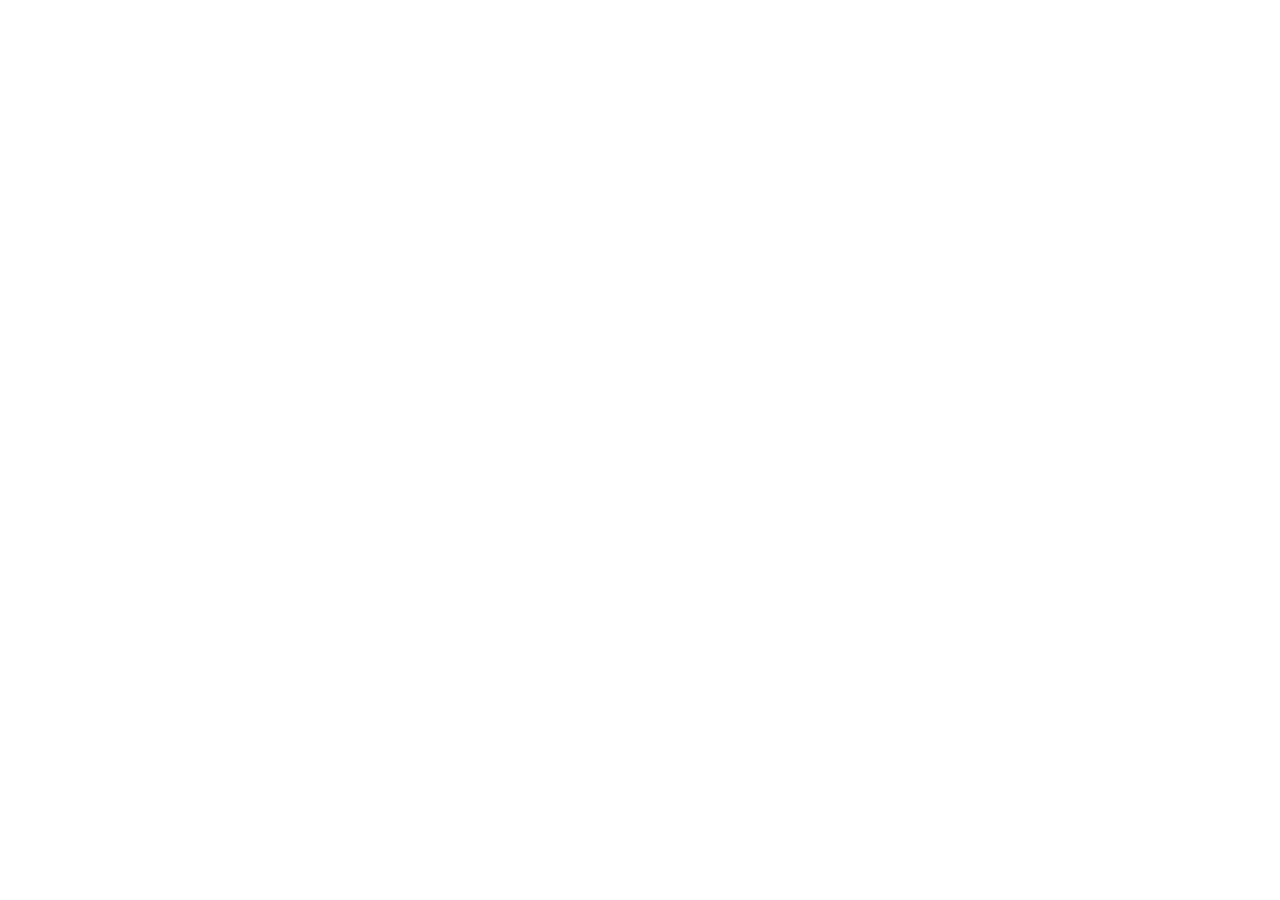
==== frontend-1-practice/index.html @ 2864b841 "Initial commit" ====
<!DOCTYPE html>
<html lang="ru">
  <head>
    <meta charset="UTF-8" />
    <meta name="viewport" content="width=device-width, initial-scale=1.0" />
    <title>Выбор даты и времени</title>
    <link rel="stylesheet" href="styles.css" />
  </head>
  <body>
    <!--
      ЗАДАНИЕ
      ========
      Сверстать страницу выбора даты и времени по своему макету.

      Пока это только вёрстка. Никакого JavaScript — ни кликов,
      ни переходов, ни выбора дня. Всё статично.

      Стили пишите в styles.css. Разметку — здесь.
    -->

    <div class="page">
      <!-- Начните отсюда. Разметьте шапку, основную область
           с календарём и слотами, подвал. -->
    </div>
  </body>
</html>
---- frontend-1-practice/styles.css ----
/* Стили страницы.
   Пишите здесь. */

* {
  margin: 0;
  padding: 0;
  box-sizing: border-box;
}

body {
  min-height: 100vh;
  font-family: sans-serif;
}
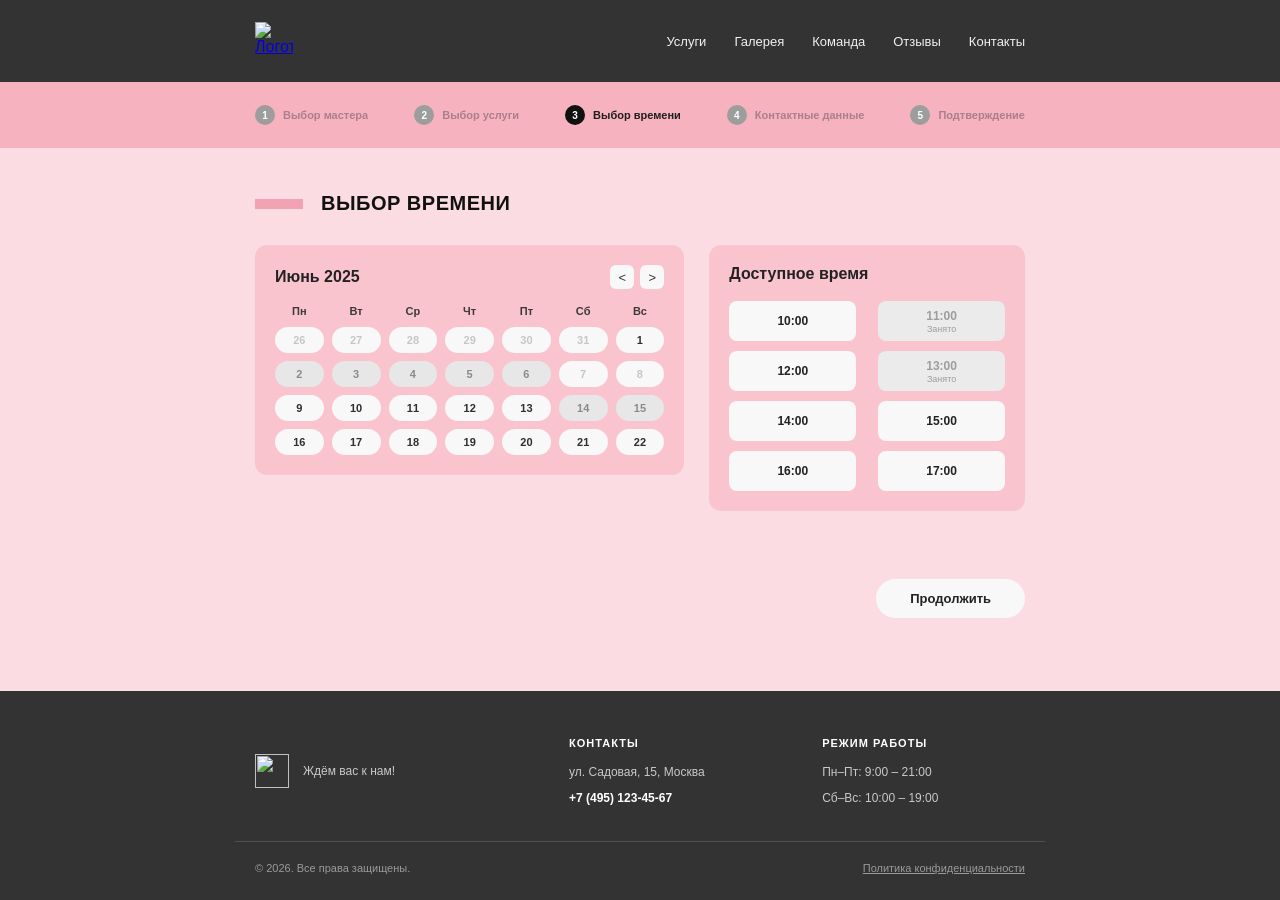
==== commit 92f4345e: "Задание 1. HTML/CSS" ====
--- a/frontend-1-practice/index.html
+++ b/frontend-1-practice/index.html
@@ -7,20 +7,181 @@
     <link rel="stylesheet" href="styles.css" />
   </head>
   <body>
-    <!--
-      ЗАДАНИЕ
-      ========
-      Сверстать страницу выбора даты и времени по своему макету.
+    <div class="page">
 
-      Пока это только вёрстка. Никакого JavaScript — ни кликов,
-      ни переходов, ни выбора дня. Всё статично.
+      <!-- Шапка -->
+      <header class="header">
+        <div class="container header__inner">
+          <a class="logo" href="#" aria-label="На главную">
+            <img class="logo__img" src="images/logo.png" alt="Логотип салона — ножницы" />
+          </a>
+          <nav class="nav" aria-label="Основное меню">
+            <ul class="nav__list">
+              <li><a class="nav__link" href="#">Услуги</a></li>
+              <li><a class="nav__link" href="#">Галерея</a></li>
+              <li><a class="nav__link" href="#">Команда</a></li>
+              <li><a class="nav__link" href="#">Отзывы</a></li>
+              <li><a class="nav__link" href="#">Контакты</a></li>
+            </ul>
+          </nav>
+        </div>
+      </header>
 
-      Стили пишите в styles.css. Разметку — здесь.
-    -->
+      <!-- Степпер -->
+      <div class="stepper">
+        <ol class="steps container">
+          <li class="step">
+            <span class="step__num">1</span>
+            <span class="step__label">Выбор мастера</span>
+          </li>
+          <li class="step">
+            <span class="step__num">2</span>
+            <span class="step__label">Выбор услуги</span>
+          </li>
+          <li class="step step--active">
+            <span class="step__num">3</span>
+            <span class="step__label">Выбор времени</span>
+          </li>
+          <li class="step">
+            <span class="step__num">4</span>
+            <span class="step__label">Контактные данные</span>
+          </li>
+          <li class="step">
+            <span class="step__num">5</span>
+            <span class="step__label">Подтверждение</span>
+          </li>
+        </ol>
+      </div>
 
-    <div class="page">
-      <!-- Начните отсюда. Разметьте шапку, основную область
-           с календарём и слотами, подвал. -->
+      <!-- Основная область -->
+      <main class="main">
+        <div class="container">
+          <div class="page-title">
+            <span class="page-title__accent" aria-hidden="true"></span>
+            <h1 class="page-title__text">Выбор времени</h1>
+          </div>
+
+          <div class="booking">
+            <!-- Календарь -->
+            <section class="card calendar" aria-label="Календарь записи">
+              <header class="calendar__header">
+                <h2 class="calendar__title">Июнь 2025</h2>
+                <div class="calendar__nav">
+                  <button class="icon-btn" type="button" aria-label="Предыдущий месяц"><</button>
+                  <button class="icon-btn" type="button" aria-label="Следующий месяц">></button>
+                </div>
+              </header>
+
+              <ul class="weekdays">
+                <li class="weekdays__item">Пн</li>
+                <li class="weekdays__item">Вт</li>
+                <li class="weekdays__item">Ср</li>
+                <li class="weekdays__item">Чт</li>
+                <li class="weekdays__item">Пт</li>
+                <li class="weekdays__item">Сб</li>
+                <li class="weekdays__item">Вс</li>
+              </ul>
+
+              <div class="days">
+                <button class="day day--muted" type="button" disabled>26</button>
+                <button class="day day--muted" type="button" disabled>27</button>
+                <button class="day day--muted" type="button" disabled>28</button>
+                <button class="day day--muted" type="button" disabled>29</button>
+                <button class="day day--muted" type="button" disabled>30</button>
+                <button class="day day--muted" type="button" disabled>31</button>
+                <button class="day" type="button">1</button>
+
+                <button class="day day--busy" type="button" disabled>2</button>
+                <button class="day day--busy" type="button" disabled>3</button>
+                <button class="day day--busy" type="button" disabled>4</button>
+                <button class="day day--busy" type="button" disabled>5</button>
+                <button class="day day--busy" type="button" disabled>6</button>
+                <button class="day day--muted" type="button" disabled>7</button>
+                <button class="day day--muted" type="button" disabled>8</button>
+
+                <button class="day" type="button">9</button>
+                <button class="day" type="button">10</button>
+                <button class="day" type="button">11</button>
+                <button class="day" type="button">12</button>
+                <button class="day" type="button">13</button>
+                <button class="day day--busy" type="button" disabled>14</button>
+                <button class="day day--busy" type="button" disabled>15</button>
+
+                <button class="day" type="button">16</button>
+                <button class="day" type="button">17</button>
+                <button class="day" type="button">18</button>
+                <button class="day" type="button">19</button>
+                <button class="day" type="button">20</button>
+                <button class="day" type="button">21</button>
+                <button class="day" type="button">22</button>
+              </div>
+            </section>
+
+            <!-- Слоты времени -->
+            <aside class="card slots" aria-label="Доступное время">
+              <h2 class="slots__title">Доступное время</h2>
+              <div class="slots__grid">
+                <button class="slot" type="button"><span class="slot__time">10:00</span></button>
+                <button class="slot slot--busy" type="button" disabled>
+                  <span class="slot__time">11:00</span>
+                  <span class="slot__note">Занято</span>
+                </button>
+                <button class="slot" type="button"><span class="slot__time">12:00</span></button>
+                <button class="slot slot--busy" type="button" disabled>
+                  <span class="slot__time">13:00</span>
+                  <span class="slot__note">Занято</span>
+                </button>
+                <button class="slot" type="button">
+                  <span class="slot__time">14:00</span>
+                </button>
+                <button class="slot" type="button"><span class="slot__time">15:00</span></button>
+                <button class="slot" type="button"><span class="slot__time">16:00</span></button>
+                <button class="slot" type="button"><span class="slot__time">17:00</span></button>
+              </div>
+            </aside>
+          </div>
+
+          <div class="actions">
+            <button class="btn" type="button">Продолжить</button>
+          </div>
+        </div>
+      </main>
+
+      <!-- Подвал -->
+      <footer class="footer">
+  <div class="container footer__inner">
+    <div class="footer__brand">
+      <span class="logo--footer" aria-hidden="true">
+        <img class="logo__img" src="images/logo.png" alt="" />
+      </span>
+      <p class="footer__tagline">Ждём вас к нам!</p>
+    </div>
+
+    <div class="footer__col">
+      <h3 class="footer__heading">Контакты</h3>
+      <ul class="footer__list">
+        <li class="footer__item">ул. Садовая, 15, Москва</li>
+        <li class="footer__item">
+          <a class="footer__phone" href="tel:+74951234567">+7 (495) 123-45-67</a>
+        </li>
+      </ul>
+    </div>
+
+    <div class="footer__col">
+      <h3 class="footer__heading">Режим работы</h3>
+      <ul class="footer__list">
+        <li class="footer__item">Пн–Пт: 9:00 – 21:00</li>
+        <li class="footer__item">Сб–Вс: 10:00 – 19:00</li>
+      </ul>
+    </div>
+  </div>
+
+  <div class="container footer__bottom">
+    <p class="footer__copy">© 2026. Все права защищены.</p>
+    <a class="footer__link" href="#">Политика конфиденциальности</a>
+  </div>
+</footer>
+
     </div>
   </body>
 </html>
--- a/frontend-1-practice/styles.css
+++ b/frontend-1-practice/styles.css
@@ -1,13 +1,396 @@
-/* Стили страницы.
-   Пишите здесь. */
-
-* {
+/* ---------- База ---------- */
+:root {
+  --color-dark: #333333;
+  --color-pink-bar: #f7b2bf;
+  --color-pink-bg: #fbdce3;
+  --color-pink-card: #f9c4ce;
+  --color-accent: #f2a3b3;
+  --color-light: #f8f8f8;
+  --color-gray: #e7e7e7;
+  --color-text: #2b2b2b;
+  --color-muted: #9d9d9d;
+  --color-day-muted: #c6c6c6;
+  --color-step-muted: #a97f8a;
+  --shadow-hover: 0 4px 12px rgba(0, 0, 0, 0.18);
+}
+
+body {
   margin: 0;
-  padding: 0;
-  box-sizing: border-box;
-}
-
-body {
+  font-family: Arial, "Helvetica Neue", Helvetica, sans-serif;
+  color: var(--color-text);
+  background: var(--color-pink-bg);
+}
+
+.page {
   min-height: 100vh;
-  font-family: sans-serif;
-}
+  display: flex;
+  flex-direction: column;
+}
+
+.main {
+  flex: 1;
+  padding: 44px 0 56px;
+}
+
+.container {
+  max-width: 770px;
+  margin: 0 auto;
+  padding: 0 20px;
+}
+
+ul, ol { list-style: none; margin: 0; padding: 0; }
+h1, h2, h3, p { margin: 0; }
+button { font: inherit; }
+
+/* ---------- Шапка ---------- */
+.header {
+  background: var(--color-dark);
+}
+
+.header__inner {
+  display: flex;
+  align-items: center;
+  justify-content: space-between;
+  min-height: 82px;
+}
+
+.logo__img {
+  display: block;
+  width: 38px;
+  height: 38px;
+  object-fit: contain;
+}
+
+.logo--footer .logo__img {
+  width: 34px;
+  height: 34px;
+}
+
+.logo:hover { opacity: 0.75; }
+
+.nav__list {
+  display: flex;
+  gap: 28px;
+}
+
+.nav__link {
+  color: #f1f1f1;
+  font-size: 13px;
+  text-decoration: none;
+  cursor: pointer;
+  transition: color 0.15s;
+}
+
+.nav__link:hover {
+  color: var(--color-pink-bar);
+}
+
+/* ---------- Степпер ---------- */
+.stepper {
+  background: var(--color-pink-bar);
+  padding: 23px 0;
+}
+
+.steps {
+  display: flex;
+  align-items: center;
+  justify-content: space-between;
+}
+
+.step {
+  display: flex;
+  align-items: center;
+  gap: 8px;
+}
+
+.step__num {
+  width: 20px;
+  height: 20px;
+  border-radius: 50%;
+  background: var(--color-muted);
+  color: #ffffff;
+  font-size: 10px;
+  font-weight: 700;
+  display: flex;
+  align-items: center;
+  justify-content: center;
+  flex-shrink: 0;
+}
+
+.step__label {
+  font-size: 11px;
+  font-weight: 600;
+  color: var(--color-step-muted);
+  white-space: nowrap;
+}
+
+.step--active .step__num { background: #111111; }
+.step--active .step__label { color: #1f1f1f; }
+
+/* ---------- Заголовок страницы ---------- */
+.page-title {
+  display: flex;
+  align-items: center;
+  gap: 18px;
+  margin-bottom: 30px;
+}
+
+.page-title__accent {
+  width: 48px;
+  height: 10px;
+  background: var(--color-accent);
+}
+
+.page-title__text {
+  font-size: 20px;
+  font-weight: 700;
+  letter-spacing: 0.5px;
+  text-transform: uppercase;
+  color: #111111;
+}
+
+/* ---------- Карточки ---------- */
+.booking {
+  display: grid;
+  grid-template-columns: 1.36fr 1fr;
+  gap: 25px;
+  align-items: start;
+}
+
+.card {
+  background: var(--color-pink-card);
+  border-radius: 12px;
+  padding: 20px;
+}
+
+/* ---------- Календарь ---------- */
+.calendar__header {
+  display: flex;
+  align-items: center;
+  justify-content: space-between;
+  margin-bottom: 16px;
+}
+
+.calendar__title {
+  font-size: 16px;
+  font-weight: 700;
+  color: #222222;
+}
+
+.calendar__nav {
+  display: flex;
+  gap: 6px;
+}
+
+.icon-btn {
+  width: 24px;
+  height: 24px;
+  border: none;
+  border-radius: 6px;
+  background: var(--color-light);
+  color: #333333;
+  font-size: 13px;
+  line-height: 1;
+  display: flex;
+  align-items: center;
+  justify-content: center;
+  cursor: pointer;
+  transition: box-shadow 0.15s, background 0.15s;
+}
+
+.icon-btn:hover {
+  background: #ffffff;
+  box-shadow: var(--shadow-hover);
+}
+
+.weekdays {
+  display: grid;
+  grid-template-columns: repeat(7, 1fr);
+  gap: 8px;
+  margin-bottom: 10px;
+}
+
+.weekdays__item {
+  text-align: center;
+  font-size: 11px;
+  font-weight: 700;
+  color: #3a3a3a;
+}
+
+.days {
+  display: grid;
+  grid-template-columns: repeat(7, 1fr);
+  gap: 8px;
+}
+
+.day {
+  height: 26px;
+  border: 2px solid transparent;
+  border-radius: 14px;
+  background: var(--color-light);
+  color: #2f2f2f;
+  font-size: 11px;
+  font-weight: 600;
+  cursor: pointer;
+  transition: box-shadow 0.15s, transform 0.15s;
+}
+
+.day--muted { color: var(--color-day-muted); }
+
+.day--busy {
+  background: var(--color-gray);
+  color: #8a8a8a;
+}
+
+.day--selected {
+  border-color: #111111;
+  color: #111111;
+}
+
+/* ---------- Слоты времени ---------- */
+.slots__title {
+  font-size: 16px;
+  font-weight: 700;
+  color: #222222;
+  margin-bottom: 18px;
+}
+
+.slots__grid {
+  display: grid;
+  grid-template-columns: 1fr 1fr;
+  gap: 10px 22px;
+}
+
+.slot {
+  min-height: 40px;
+  padding: 5px 10px;
+  border: 2px solid transparent;
+  border-radius: 8px;
+  background: var(--color-light);
+  display: flex;
+  flex-direction: column;
+  align-items: center;
+  justify-content: center;
+  gap: 1px;
+  cursor: pointer;
+  transition: box-shadow 0.15s, transform 0.15s;
+}
+
+.slot__time {
+  font-size: 12px;
+  font-weight: 700;
+  color: #222222;
+}
+
+.slot__note {
+  font-size: 9px;
+  color: var(--color-muted);
+}
+
+.slot--busy { background: #ebebeb; }
+.slot--busy .slot__time { color: var(--color-muted); }
+.slot--selected { border-color: #111111; }
+
+/* ---------- Общая реакция на наведение ---------- */
+.day:hover:enabled,
+.slot:hover:enabled,
+.btn:hover {
+  box-shadow: var(--shadow-hover);
+  transform: translateY(-1px);
+}
+
+.day:disabled,
+.slot:disabled {
+  cursor: default;
+}
+
+/* ---------- Кнопка действия ---------- */
+.actions {
+  display: flex;
+  justify-content: flex-end;
+  margin-top: 68px;
+}
+
+.btn {
+  border: none;
+  border-radius: 22px;
+  background: var(--color-light);
+  color: #222222;
+  font-size: 13px;
+  font-weight: 600;
+  padding: 12px 34px;
+  cursor: pointer;
+  transition: box-shadow 0.15s, transform 0.15s;
+}
+
+/* ---------- Подвал ---------- */
+.footer {
+  background: var(--color-dark);
+  color: #c9c9c9;
+  padding: 46px 0 26px;
+}
+
+.footer__inner {
+  display: grid;
+  grid-template-columns: 1.4fr 1.1fr 1fr;
+  gap: 30px;
+  padding-bottom: 36px;
+}
+
+.footer__brand {
+  display: flex;
+  align-items: center;
+  gap: 14px;
+}
+
+.footer__tagline {
+  font-size: 12px;
+  color: #c9c9c9;
+}
+
+.footer__heading {
+  font-size: 11px;
+  font-weight: 700;
+  letter-spacing: 1px;
+  text-transform: uppercase;
+  color: #ffffff;
+  margin-bottom: 16px;
+}
+
+.footer__list {
+  display: flex;
+  flex-direction: column;
+  gap: 12px;
+  font-size: 12px;
+}
+
+.footer__item {
+  font-size: 12px;
+}
+
+.footer__phone {
+  color: #ffffff;
+  font-weight: 700;
+  text-decoration: none;
+  transition: color 0.15s;
+}
+
+.footer__phone:hover { color: var(--color-pink-bar); }
+
+.footer__bottom {
+  border-top: 1px solid rgba(255, 255, 255, 0.14);
+  padding-top: 20px;
+  display: flex;
+  align-items: center;
+  justify-content: space-between;
+  font-size: 11px;
+  color: #9a9a9a;
+}
+
+.footer__link {
+  color: #9a9a9a;
+  text-decoration: underline;
+  transition: color 0.15s;
+}
+
+.footer__link:hover { color: var(--color-pink-bar); }
